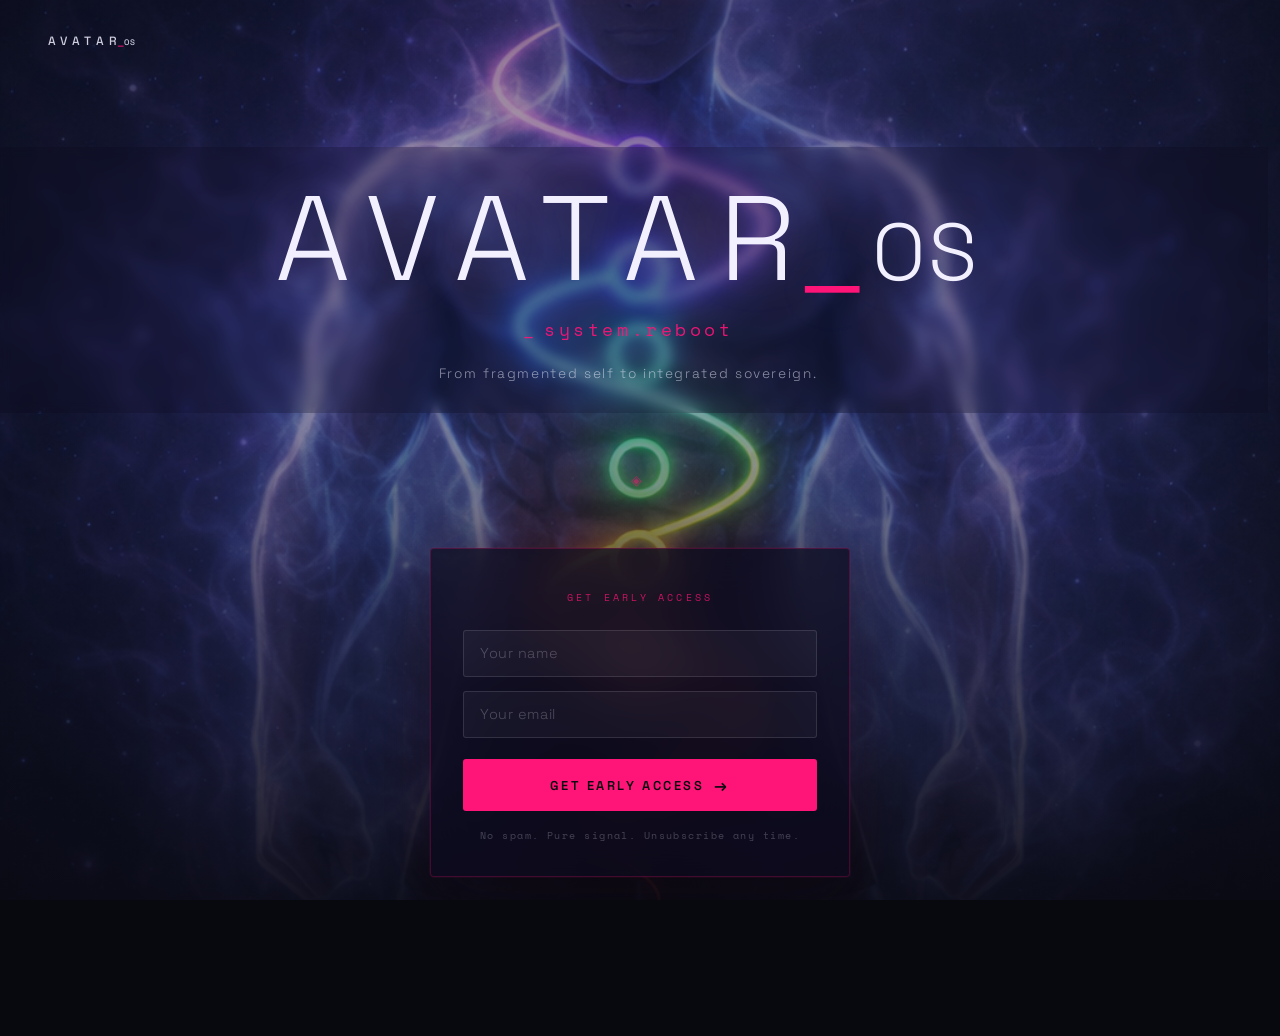
==== index.html @ 183b56e2 "landing_page_v1 Typography: AVATAR_OS logotype with tight _os suffix, smaller OS at 67%, flush kerni" ====
<!DOCTYPE html>
<html lang="en">
<head>
  <meta charset="UTF-8" />
  <meta name="viewport" content="width=device-width, initial-scale=1.0" />
  <title>AvatarOS — system.reboot</title>
  <link rel="preconnect" href="https://fonts.googleapis.com" />
  <link rel="preconnect" href="https://fonts.gstatic.com" crossorigin />
  <link href="https://fonts.googleapis.com/css2?family=Space+Grotesk:wght@300;400;500;600&family=Space+Mono:wght@400;700&display=swap" rel="stylesheet" />
  <link rel="stylesheet" href="style.css" />
</head>
<body>

  <!-- Hero background -->
  <div class="hero-bg">
    <div class="hero-overlay"></div>
  </div>

  <!-- Top nav logo -->
  <header class="site-header">
    <div class="wordmark">AVATAR<span class="tight"><span class="dot">_</span><span class="os">OS</span></span></div>
  </header>

  <!-- Main content -->
  <main class="main-content">

    <div class="hero-text">
      <h1 class="hero-title">AVATAR<span class="tight"><span class="dot">_</span><span class="os">OS</span></span></h1>
      <p class="tagline"><span class="cursor-blink">_</span> system.reboot</p>
      <p class="sub-tagline">From fragmented self to integrated sovereign.</p>
    </div>

    <div class="divider-glyph" aria-hidden="true">◈</div>

    <!-- Signup form -->
    <section class="signup-card">
      <p class="form-label">GET EARLY ACCESS</p>
      <form class="signup-form" id="signupForm">
        <div class="field-group">
          <input
            type="text"
            id="name"
            name="name"
            placeholder="Your name"
            autocomplete="name"
            required
          />
        </div>
        <div class="field-group">
          <input
            type="email"
            id="email"
            name="email"
            placeholder="Your email"
            autocomplete="email"
            required
          />
        </div>
        <button type="submit" class="cta-btn">
          <span class="btn-text">Get Early Access</span>
          <span class="btn-arrow">→</span>
        </button>
      </form>
      <p class="form-disclaimer">No spam. Pure signal. Unsubscribe any time.</p>
    </section>

  </main>

  <!-- Footer -->
  <footer class="site-footer">
    <span class="footer-copy">© 2026 AvatarOS</span>
    <span class="footer-sep">·</span>
    <span class="footer-tagline">Consciousness. Creation. Legacy.</span>
  </footer>

  <script src="main.js"></script>
</body>
</html>
---- style.css ----
/* ── Reset & base ── */
*, *::before, *::after { box-sizing: border-box; margin: 0; padding: 0; }

:root {
  --void:       #08080F;
  --indigo-deep:#0D0B1E;
  --indigo-mid: #1A1040;
  --pink:       #FF1477;
  --pink-glow:  rgba(255, 20, 119, 0.35);
  --pink-soft:  rgba(255, 20, 119, 0.12);
  --white:      #F2F0FF;
  --white-dim:  rgba(242, 240, 255, 0.55);
  --white-mute: rgba(242, 240, 255, 0.25);
  --emerald:    #33FF88;
  --gold:       #FFD54A;
  --font-display: 'Space Grotesk', sans-serif;
  --font-mono:    'Space Mono', monospace;
}

html, body {
  height: 100%;
  background: var(--void);
  color: var(--white);
  font-family: var(--font-display);
  font-size: 16px;
  line-height: 1.6;
  overflow-x: hidden;
}

/* ── Hero background ── */
.hero-bg {
  position: fixed;
  inset: 0;
  z-index: 0;
  background-image: url('assets/avatar-bg.png');
  background-size: cover;
  background-position: center center;
  background-repeat: no-repeat;
}

.hero-overlay {
  position: absolute;
  inset: 0;
  background:
    linear-gradient(
      to bottom,
      rgba(8, 8, 15, 0.45) 0%,
      rgba(8, 8, 15, 0.25) 35%,
      rgba(8, 8, 15, 0.55) 65%,
      rgba(8, 8, 15, 0.90) 100%
    );
}

/* ── Layout scaffold ── */
body {
  display: flex;
  flex-direction: column;
  min-height: 100vh;
}

.site-header,
.main-content,
.site-footer {
  position: relative;
  z-index: 1;
}

/* ── Header / wordmark ── */
.site-header {
  padding: 2rem 3rem;
  display: flex;
  align-items: center;
}

.wordmark {
  font-family: var(--font-display);
  font-size: 0.75rem;
  font-weight: 500;
  letter-spacing: 0.45em;
  text-transform: uppercase;
  color: var(--white);
  opacity: 0.85;
}

.dot {
  color: var(--pink) !important;
  opacity: 1;
}

.tight {
  letter-spacing: 0.02em;
}

.hero-title .tight {
  margin-left: -0.18em;
}

.wordmark .tight {
  margin-left: -0.45em;
}

.os {
  font-size: 0.67em;
}

/* ── Main content ── */
.main-content {
  flex: 1;
  display: flex;
  flex-direction: column;
  align-items: center;
  justify-content: center;
  padding: 4rem 1.5rem 6rem;
  gap: 3.5rem;
  text-align: center;
}

/* ── Hero text ── */
.hero-text {
  display: flex;
  flex-direction: column;
  align-items: center;
  gap: 1rem;
  width: 100vw;
  margin-left: calc(-50vw + 50%);
  background: rgba(13, 11, 30, 0.25);
  border: none;
  padding: 2rem 3rem 1.75rem;
  backdrop-filter: blur(6px);
  -webkit-backdrop-filter: blur(6px);
}

.hero-title {
  font-family: var(--font-display);
  font-size: clamp(3.5rem, 10vw, 7.5rem);
  font-weight: 300;
  letter-spacing: 0.18em;
  text-transform: uppercase;
  color: var(--white);
  line-height: 1;
  text-shadow:
    0 0 60px rgba(242, 240, 255, 0.15),
    0 0 120px rgba(255, 20, 119, 0.08);
}

.tagline {
  font-family: var(--font-mono);
  font-size: clamp(0.85rem, 2.2vw, 1.1rem);
  font-weight: 400;
  letter-spacing: 0.2em;
  color: var(--pink);
  opacity: 0.9;
  display: flex;
  align-items: center;
  gap: 0.4em;
}

.cursor-blink {
  animation: blink 1.1s step-end infinite;
  color: var(--pink);
}

@keyframes blink {
  0%, 100% { opacity: 1; }
  50%       { opacity: 0; }
}

.sub-tagline {
  font-size: 0.85rem;
  font-weight: 300;
  letter-spacing: 0.12em;
  color: var(--white-dim);
  margin-top: 0.25rem;
}

.divider-glyph {
  font-size: 0.9rem;
  color: var(--pink);
  opacity: 0.5;
  letter-spacing: 0.5em;
}

/* ── Signup card ── */
.signup-card {
  width: 100%;
  max-width: 420px;
  background: rgba(13, 11, 30, 0.72);
  border: 1px solid rgba(255, 20, 119, 0.22);
  border-radius: 4px;
  padding: 2.5rem 2rem 2rem;
  backdrop-filter: blur(24px);
  -webkit-backdrop-filter: blur(24px);
  box-shadow:
    0 0 0 1px rgba(255, 20, 119, 0.06),
    0 24px 64px rgba(8, 8, 15, 0.6),
    0 0 80px rgba(255, 20, 119, 0.06);
}

.form-label {
  font-family: var(--font-mono);
  font-size: 0.65rem;
  letter-spacing: 0.3em;
  color: var(--pink);
  margin-bottom: 1.5rem;
  opacity: 0.75;
}

.signup-form {
  display: flex;
  flex-direction: column;
  gap: 0.85rem;
}

.field-group input {
  width: 100%;
  background: rgba(242, 240, 255, 0.04);
  border: 1px solid rgba(242, 240, 255, 0.12);
  border-radius: 3px;
  padding: 0.85rem 1rem;
  color: var(--white);
  font-family: var(--font-display);
  font-size: 0.9rem;
  font-weight: 300;
  letter-spacing: 0.04em;
  transition: border-color 0.2s, box-shadow 0.2s, background 0.2s;
  outline: none;
}

.field-group input::placeholder {
  color: var(--white-mute);
}

.field-group input:focus {
  border-color: rgba(255, 20, 119, 0.5);
  background: rgba(255, 20, 119, 0.04);
  box-shadow: 0 0 0 3px rgba(255, 20, 119, 0.08);
}

/* ── CTA button ── */
.cta-btn {
  margin-top: 0.5rem;
  width: 100%;
  display: flex;
  align-items: center;
  justify-content: center;
  gap: 0.6rem;
  background: var(--pink);
  color: var(--void);
  border: none;
  border-radius: 3px;
  padding: 0.95rem 1.5rem;
  font-family: var(--font-display);
  font-size: 0.8rem;
  font-weight: 600;
  letter-spacing: 0.2em;
  text-transform: uppercase;
  cursor: pointer;
  transition: background 0.2s, box-shadow 0.2s, transform 0.15s;
}

.cta-btn:hover {
  background: #ff3d8f;
  box-shadow: 0 0 32px rgba(255, 20, 119, 0.45);
  transform: translateY(-1px);
}

.cta-btn:active {
  transform: translateY(0);
  box-shadow: none;
}

.btn-arrow {
  font-size: 1rem;
  transition: transform 0.2s;
}

.cta-btn:hover .btn-arrow {
  transform: translateX(3px);
}

/* ── Success state ── */
.signup-card.success .signup-form {
  display: none;
}

.success-message {
  display: none;
  flex-direction: column;
  align-items: center;
  gap: 0.75rem;
  padding: 0.5rem 0 1rem;
}

.signup-card.success .success-message {
  display: flex;
}

.success-icon {
  font-size: 2rem;
  color: var(--emerald);
  text-shadow: 0 0 20px rgba(51, 255, 136, 0.5);
}

.success-title {
  font-family: var(--font-mono);
  font-size: 0.75rem;
  letter-spacing: 0.25em;
  color: var(--emerald);
}

.success-body {
  font-size: 0.82rem;
  color: var(--white-dim);
  font-weight: 300;
  letter-spacing: 0.05em;
}

/* ── Disclaimer ── */
.form-disclaimer {
  margin-top: 1.1rem;
  font-family: var(--font-mono);
  font-size: 0.6rem;
  letter-spacing: 0.15em;
  color: var(--white-mute);
  text-align: center;
}

/* ── Footer ── */
.site-footer {
  padding: 1.5rem 3rem;
  display: flex;
  align-items: center;
  justify-content: center;
  gap: 1rem;
  font-family: var(--font-mono);
  font-size: 0.6rem;
  letter-spacing: 0.2em;
  color: var(--white-mute);
}

.footer-sep { color: var(--pink); opacity: 0.4; }

/* ── Responsive ── */
@media (max-width: 480px) {
  .site-header { padding: 1.5rem; }
  .signup-card { padding: 2rem 1.5rem 1.75rem; }
  .main-content { gap: 2.5rem; }
}
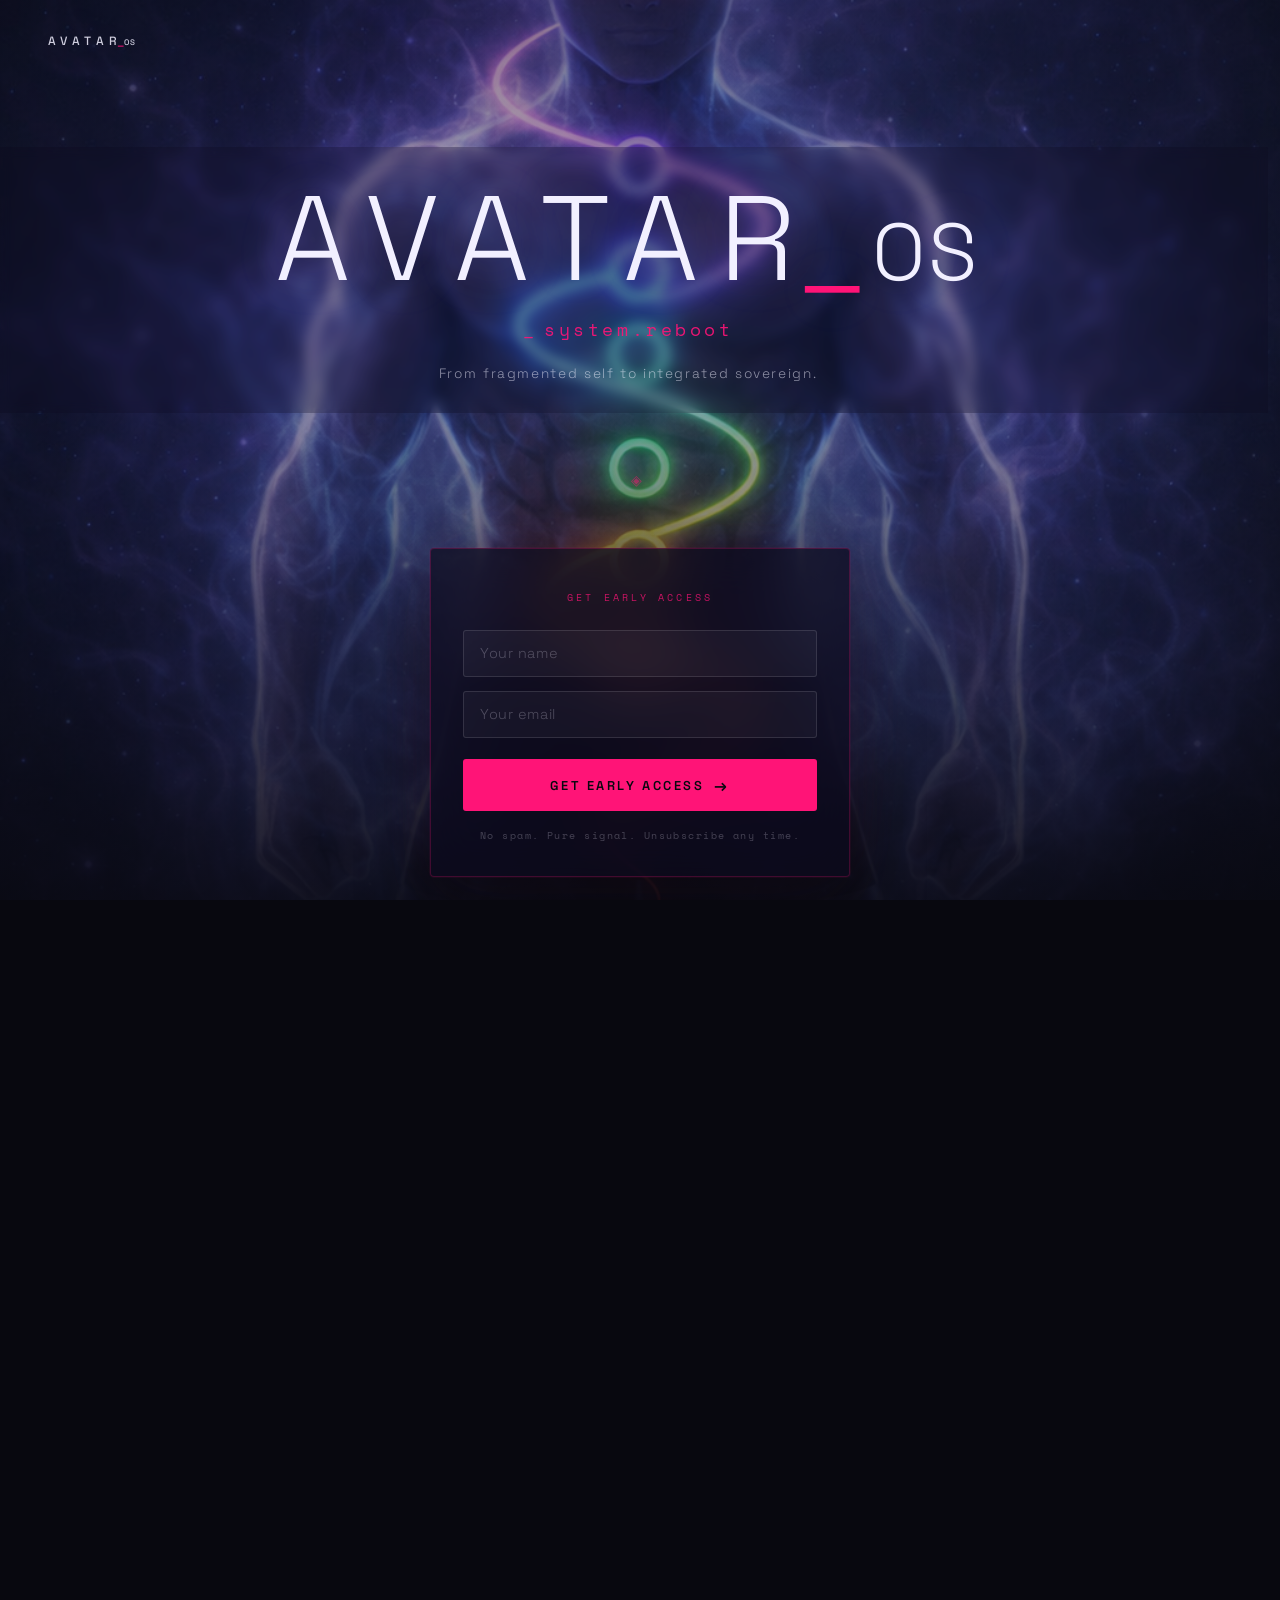
==== commit 92a43027: "landing-page-v2-short-version Added about/body copy section with three-paragraph manifesto and --Ava" ====
--- a/index.html
+++ b/index.html
@@ -66,6 +66,39 @@
 
   </main>
 
+  <!-- About section -->
+  <section class="about-section">
+    <p class="about-text">Modern life rarely breaks us all at once. It fragments us. Our attention is captured, our nervous systems are overloaded, and our minds are filled with inherited scripts, endless distractions, and algorithmic conditioning. We were born with ancient psychotechnology designed for survival, but we are trying to navigate a world our ancestors could never have imagined. The result is a quiet loss of sovereignty. We function, but we no longer feel fully authored by ourselves. We consume, react, scroll, worry, and perform, while feeling increasingly disconnected from our bodies, our purpose, and our deepest potential.</p>
+    <p class="about-text">AvatarOS exists to reverse that process. It is a practical operating system for the modern human — a system designed to help you reclaim your attention, regulate your nervous system, debug inherited patterns, and consciously reprogram the way you think, feel, and act. Through breathwork, philosophy, self-observation, embodied practices, and timeless psychotechnology drawn from both ancient wisdom and modern science, AvatarOS helps transform fragmentation into integration, reactivity into agency, and unconscious living into conscious self-authorship. This is not about escaping reality. It is about becoming the conscious programmer of your reality.</p>
+    <p class="about-text">If the modern world has trained you by accident, AvatarOS invites you to train yourself deliberately. To stop living on autopilot. To stop struggling alone in the dark. To become less controlled by chaos, distraction, and unconscious habits, and more capable of living with clarity, strength, meaning, and disciplined freedom. Join our growing community of sovereign individuals and take the first step with a free copy of the BRAVESONG Codex — a practical guide to laying the foundations of an integrated life and building the bedrock upon which an entire sovereign reality can be constructed.</p>
+    <p class="about-sig"><span class="about-sig-tag">_system.reboot</span><span class="about-sig-name">--Avatar Wuji</span></p>
+  </section>
+
+  <!-- Repeat signup form -->
+  <div class="main-content repeat-form">
+    <section class="signup-card">
+      <p class="form-label">GET EARLY ACCESS</p>
+      <form class="signup-form" id="signupForm2">
+        <div class="field-group">
+          <input type="text" id="name2" name="name" placeholder="Your name" autocomplete="name" required />
+        </div>
+        <div class="field-group">
+          <input type="email" id="email2" name="email" placeholder="Your email" autocomplete="email" required />
+        </div>
+        <button type="submit" class="cta-btn">
+          <span class="btn-text">Get Early Access</span>
+          <span class="btn-arrow">→</span>
+        </button>
+      </form>
+      <p class="form-disclaimer">No spam. Pure signal. Unsubscribe any time.</p>
+      <div class="success-message">
+        <div class="success-icon">◈</div>
+        <p class="success-title">// signal.received</p>
+        <p class="success-body">You're in. Early access incoming.</p>
+      </div>
+    </section>
+  </div>
+
   <!-- Footer -->
   <footer class="site-footer">
     <span class="footer-copy">© 2026 AvatarOS</span>
--- a/style.css
+++ b/style.css
@@ -325,6 +325,66 @@
   text-align: center;
 }
 
+/* ── About section ── */
+.about-section {
+  position: relative;
+  z-index: 1;
+  width: 100vw;
+  margin-left: calc(-50vw + 50%);
+  background: rgba(13, 11, 30, 0.25);
+  backdrop-filter: blur(6px);
+  -webkit-backdrop-filter: blur(6px);
+  padding: 3.5rem 2rem 3rem;
+  display: flex;
+  flex-direction: column;
+  align-items: center;
+}
+
+.about-text {
+  max-width: 680px;
+  font-size: 0.95rem;
+  font-weight: 300;
+  line-height: 1.9;
+  letter-spacing: 0.04em;
+  color: var(--white-dim);
+  text-align: center;
+  margin-bottom: 1.5rem;
+}
+
+.about-sig {
+  max-width: 680px;
+  display: flex;
+  flex-direction: column;
+  align-items: center;
+  gap: 0.4rem;
+  margin-top: 0.5rem;
+  padding-top: 1.5rem;
+  border-top: 1px solid rgba(255, 20, 119, 0.2);
+  width: 100%;
+}
+
+.about-sig-tag {
+  font-family: var(--font-mono);
+  font-size: 0.75rem;
+  letter-spacing: 0.2em;
+  color: var(--pink);
+  opacity: 0.8;
+}
+
+.about-sig-name {
+  font-family: var(--font-mono);
+  font-size: 0.75rem;
+  letter-spacing: 0.2em;
+  color: var(--pink);
+  opacity: 0.85;
+}
+
+/* ── Repeat form wrapper ── */
+.repeat-form {
+  padding-top: 3.5rem;
+  padding-bottom: 4rem;
+}
+
 /* ── Footer ── */
 .site-footer {
   padding: 1.5rem 3rem;
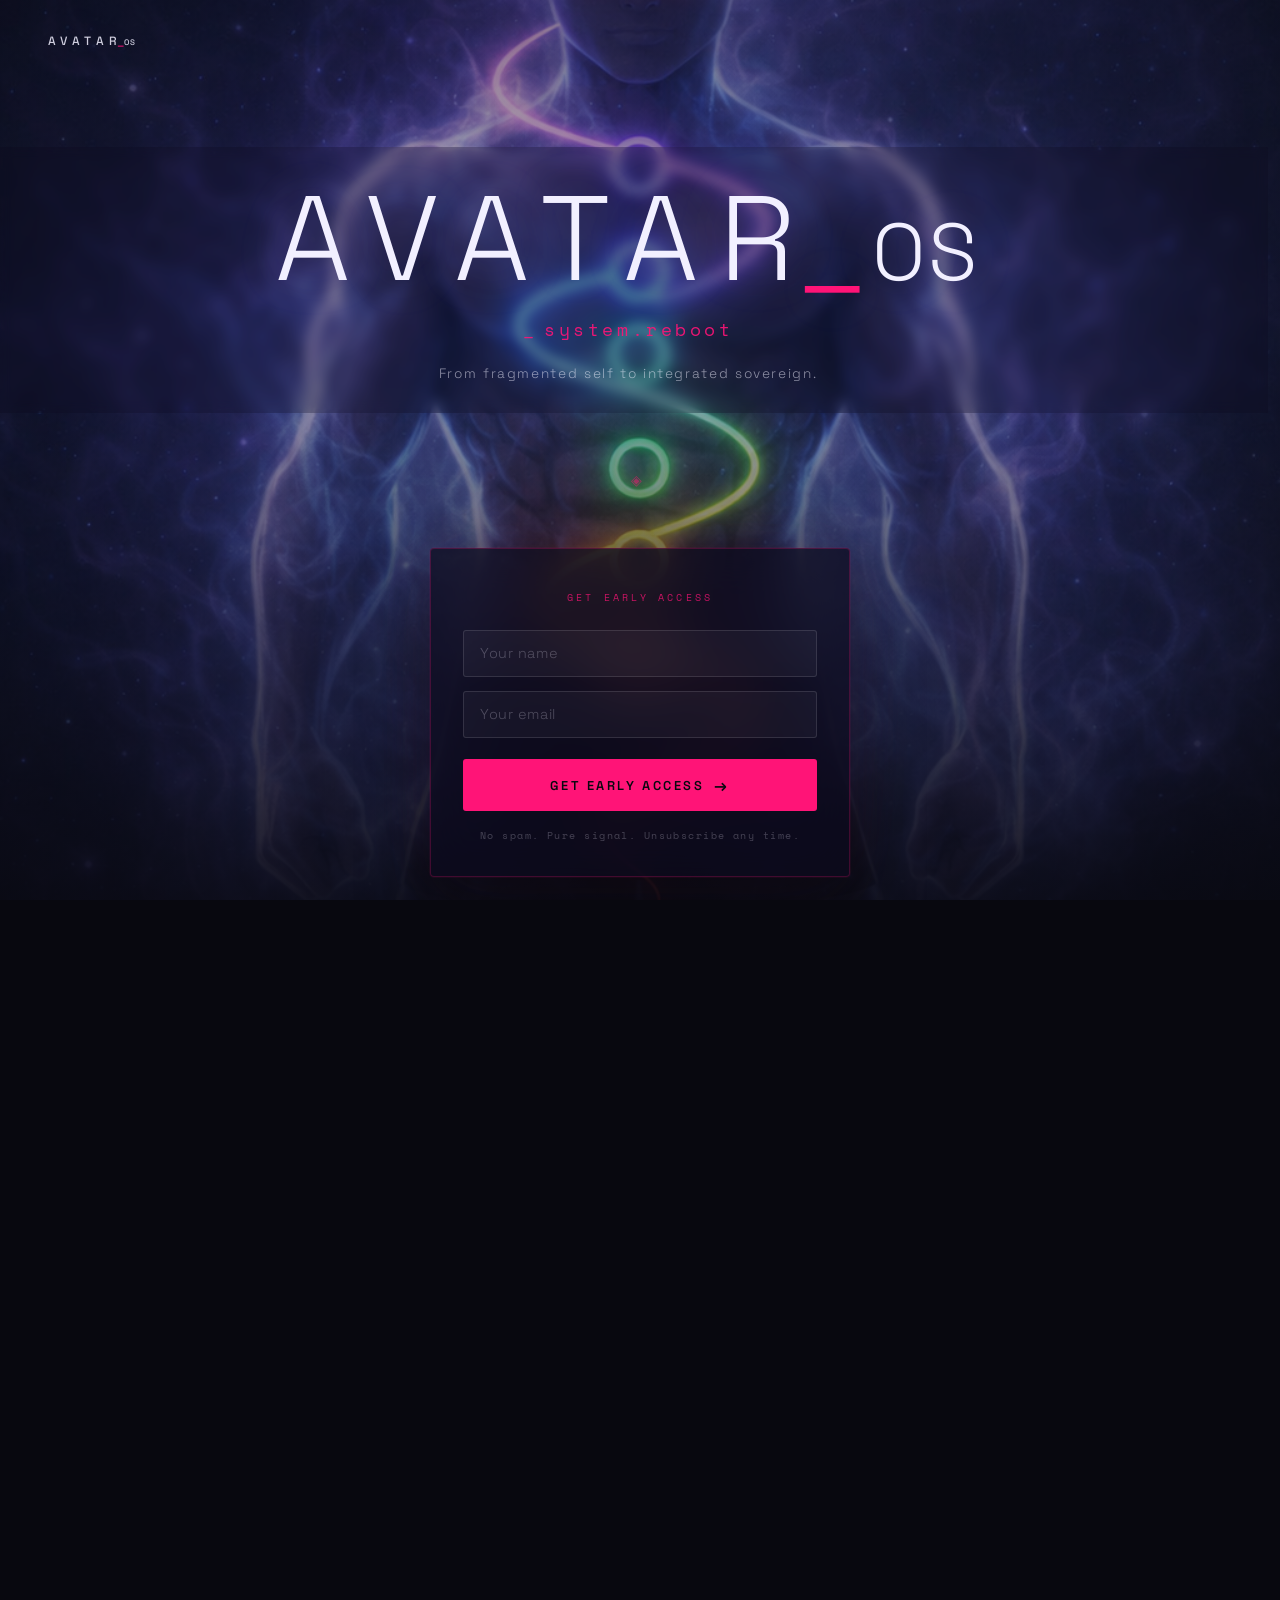
==== commit 94df7ce9: "landing-page-v2-long-version Full long-form manifesto copy replacing short version. Typographic hier" ====
--- a/index.html
+++ b/index.html
@@ -68,9 +68,54 @@
 
   <!-- About section -->
   <section class="about-section">
-    <p class="about-text">Modern life rarely breaks us all at once. It fragments us. Our attention is captured, our nervous systems are overloaded, and our minds are filled with inherited scripts, endless distractions, and algorithmic conditioning. We were born with ancient psychotechnology designed for survival, but we are trying to navigate a world our ancestors could never have imagined. The result is a quiet loss of sovereignty. We function, but we no longer feel fully authored by ourselves. We consume, react, scroll, worry, and perform, while feeling increasingly disconnected from our bodies, our purpose, and our deepest potential.</p>
-    <p class="about-text">AvatarOS exists to reverse that process. It is a practical operating system for the modern human — a system designed to help you reclaim your attention, regulate your nervous system, debug inherited patterns, and consciously reprogram the way you think, feel, and act. Through breathwork, philosophy, self-observation, embodied practices, and timeless psychotechnology drawn from both ancient wisdom and modern science, AvatarOS helps transform fragmentation into integration, reactivity into agency, and unconscious living into conscious self-authorship. This is not about escaping reality. It is about becoming the conscious programmer of your reality.</p>
-    <p class="about-text">If the modern world has trained you by accident, AvatarOS invites you to train yourself deliberately. To stop living on autopilot. To stop struggling alone in the dark. To become less controlled by chaos, distraction, and unconscious habits, and more capable of living with clarity, strength, meaning, and disciplined freedom. Join our growing community of sovereign individuals and take the first step with a free copy of the BRAVESONG Codex — a practical guide to laying the foundations of an integrated life and building the bedrock upon which an entire sovereign reality can be constructed.</p>
+    <p class="about-text">Modern life doesn't destroy a person all at once.</p>
+    <p class="about-line">It fragments them.</p>
+    <p class="about-text">A little attention's taken here, a little energy there, a little courage somewhere else. Before long, the human who was born whole is living as a collection of disconnected processes:</p>
+    <p class="about-text">body over here, mind over there, heart somewhere behind, spirit postponed until god-only-knows when.</p>
+    <p class="about-text">The tragedy of the 21st century is not <em>merely</em> that we have become stressed, distracted, or anxious.</p>
+    <p class="about-line">It's that we've become <em>domesticated</em>.</p>
+    <p class="about-text">Humans evolved with ancient psychotechnology designed to keep us alive on the plains of Africa. Yet we're now attempting to navigate an age of algorithms, infinite stimulation, social media, artificial intelligence, digital addictions, and systems that compete relentlessly for our attention.</p>
+    <p class="about-line">Those systems are winning.</p>
+    <p class="about-text">Our nervous systems are overwhelmed. Our attention is fragmented. Our desires are manipulated. Our identities are inherited rather than chosen.</p>
+    <p class="about-text">We scroll, consume, react, perform, obey, and repeat, while mistaking our conditioning for our personality... and we call this freedom.</p>
+    <p class="about-text">But beneath the surface, many people sense that something has gone terribly wrong.</p>
+    <p class="about-scatter">They feel scattered.<br>Restless.<br>Disconnected.<br>Spiritually malnourished.<br>Pulled in a thousand directions.<br>Unable to focus.<br>Unable to rest.<br>Unable to hear themselves think.</p>
+    <p class="about-text">They don't feel broken. They feel hijacked. And they're right.</p>
+    <p class="about-line">Modern civilization has become a war for consciousness.</p>
+    <p class="about-text">The battlefield is attention; the prize is the human nervous system.</p>
+    <p class="about-text">Every day, BILLIONS of dollars are spent competing to program your mind, shape your desires, exploit your fears, and train you to become more reactive, more distracted, and easier to control.</p>
+    <p class="about-text">If you cannot direct your attention consciously, intentionally, someone else will.</p>
+    <p class="about-text">If you cannot govern yourself, someone else will gladly do it for you.</p>
+    <p class="about-line">Most people are being programmed; very few are learning how to <em>program themselves</em>.</p>
+    <p class="about-quote"><em>"Until you make the unconscious conscious, it will direct your life and you will call it fate."</em><span class="about-quote-attr">-- C.G. Jung</span></p>
+    <p class="about-line">AvatarOS exists for those who refuse to remain asleep.</p>
+    <p class="about-text">It begins with a simple realization:</p>
+    <p class="about-text">If your breath, attention, body, emotions, speech, imagination, habits, beliefs, and inner narratives are shaped by accident, then your life itself will be shaped by accident too.</p>
+    <p class="about-text">If they're cultivated consciously, even for a few minutes a day, something extraordinary becomes possible.</p>
+    <p class="about-scatter">You can become the <em>conscious programmer of your own reality</em>.<br>You can reclaim your internal sovereignty.<br>You can stop struggling alone in the dark.<br>You can transform from a <em>passive consumer into an active creator</em>.<br>From a victim of circumstance into an author of destiny.<br>From fragmentation into integration.<br>From reaction into mastery.<br>From unconsciousness into awareness.<br>From inherited scripts into self-authorship.</p>
+    <div class="about-divider"></div>
+    <p class="about-text">AvatarOS is not another self-help system. It's not productivity porn, nor is it shallow positivity. It's not toxic masculinity, nor is it passive escapism. It's not blind ideology, or shallow woo woo.</p>
+    <p class="about-line">It's a <em>practical operating system for conscious humans</em>.</p>
+    <p class="about-text">A modern system of psychotechnology that combines ancient wisdom and modern science to help you regulate your nervous system, reclaim your attention, integrate your shadow, strengthen your body, clarify your mind, and kindle the divine spark that has always lived within you.</p>
+    <p class="about-scatter">It is internal statecraft.<br>Mental alchemy.<br>Spiritual transmutation.<br>Embodied philosophy.<br>A guide to becoming stronger, calmer, wiser, and more deeply alive.</p>
+    <p class="about-text">Because the greatest revolution has never been political. It has always been personal.</p>
+    <p class="about-quote"><em>How do you propose to change the world if you do not know how to change yourself?<br>How do you propose to lead others if you cannot lead yourself?<br>How do you propose to build a sovereign civilization while remaining enslaved to unconscious habits, compulsions, distractions, and fears?</em></p>
+    <p class="about-line">The sovereign rebellion begins within.</p>
+    <p class="about-scatter">Not through hatred.<br>Not through resentment.<br>Not through blame.<br>But through responsibility.<br>Through awareness.<br>Through discipline.<br>Through brotherhood and sisterhood.<br>Through the slow and sacred work of becoming fully human.</p>
+    <p class="about-text">The ancients understood something that modernity has forgotten: Man is both predator and prey. Creator and destroyer. Animal and angel. A bridge between what he is and what he might become.</p>
+    <p class="about-text">As Nietzsche wrote, man is a rope stretched between the ape and the Overman — something that must be overcome.</p>
+    <p class="about-line">AvatarOS exists to help conscious men and women undertake that journey.</p>
+    <p class="about-scatter">Not toward perfection.<br>But toward integration.<br>Toward sovereignty.<br>Toward meaning.<br>Toward the emergence of a new kind of human being — one capable of navigating the omnicrises of the twenty-first century without losing their soul.</p>
+    <p class="about-text">A human being whose very existence becomes an act of rebellion against fragmentation. Whose calm becomes strength. Whose discipline becomes freedom. Whose awareness becomes power. Whose life becomes a work of art.</p>
+    <div class="about-divider"></div>
+    <p class="about-line">Together, we are attempting something audacious:</p>
+    <p class="about-scatter">To build a new hero story.<br>A new language.<br>A new shared narrative.<br>A living laboratory for the future human.</p>
+    <p class="about-text">A community of initiates dedicated not to escaping reality, but to mastering themselves so completely that they may become forces for healing, wisdom, courage, and renewal in the world.</p>
+    <p class="about-scatter">Because hope is not dead.<br>The divine spark has not gone out.<br>And the operating system can be upgraded.</p>
+    <div class="about-divider"></div>
+    <p class="about-line">Join us.</p>
+    <p class="about-text">Take the first step. Enter your name and email below and receive a free copy of our 'Level 0 training', the BRAVESONG Codex — a field manual for reclaiming your attention, rebuilding your foundations, and laying the bedrock upon which an entire sovereign reality can be constructed.</p>
+    <p class="about-scatter">Because you were never meant merely to survive.<br>You were meant to awaken.<br>You were meant to become conscious.<br>You were meant to become sovereign.</p>
     <p class="about-sig"><span class="about-sig-tag">_system.reboot</span><span class="about-sig-name">--Avatar Wuji</span></p>
   </section>
 
--- a/style.css
+++ b/style.css
@@ -351,6 +351,65 @@
   margin-bottom: 1.5rem;
 }
 
+/* Short punchy single lines */
+.about-line {
+  max-width: 680px;
+  font-size: 1.05rem;
+  font-weight: 400;
+  line-height: 1.7;
+  letter-spacing: 0.05em;
+  color: var(--white);
+  text-align: center;
+  margin-bottom: 1.5rem;
+}
+
+/* Short scattered vertical list items */
+.about-scatter {
+  max-width: 480px;
+  font-size: 0.9rem;
+  font-weight: 300;
+  line-height: 2.1;
+  letter-spacing: 0.06em;
+  color: var(--white-dim);
+  text-align: center;
+  margin-bottom: 1.5rem;
+  font-style: italic;
+}
+
+/* Block quote / rhetorical questions */
+.about-quote {
+  max-width: 580px;
+  font-size: 0.9rem;
+  font-weight: 300;
+  line-height: 2;
+  letter-spacing: 0.05em;
+  color: var(--white-dim);
+  text-align: center;
+  margin-bottom: 1.5rem;
+  border-left: 2px solid rgba(255, 20, 119, 0.4);
+  padding-left: 1.5rem;
+  text-align: left;
+}
+
+.about-quote-attr {
+  display: block;
+  margin-top: 0.6rem;
+  font-style: normal;
+  font-family: var(--font-mono);
+  font-size: 0.7rem;
+  letter-spacing: 0.15em;
+  color: var(--pink);
+  opacity: 0.7;
+}
+
+/* Horizontal rule divider */
+.about-divider {
+  width: 60px;
+  height: 1px;
+  background: rgba(255, 20, 119, 0.35);
+  margin: 2rem auto;
+}
+
 .about-sig {
   max-width: 680px;
   display: flex;
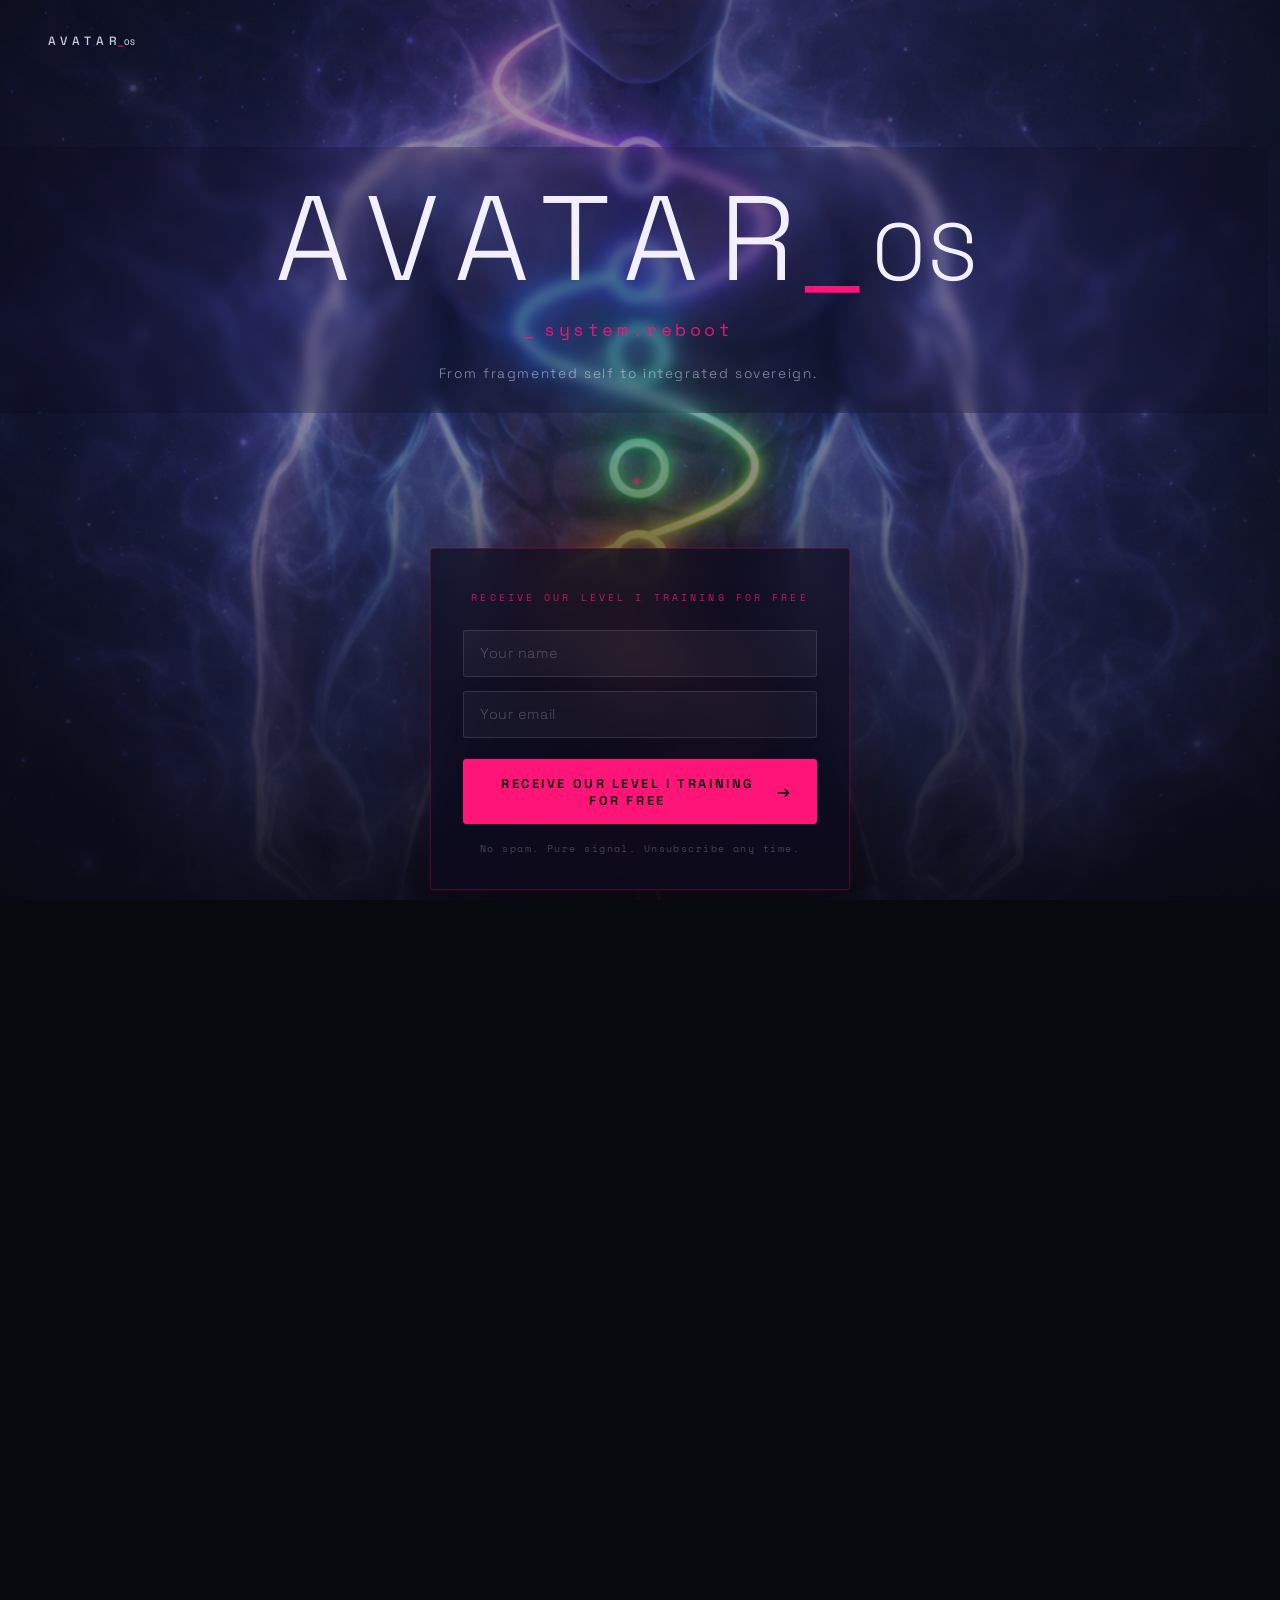
==== commit ed04ed0b: "Copy and form label updates - Form labels and CTA buttons updated to 'Receive our Level I training f" ====
--- a/index.html
+++ b/index.html
@@ -34,7 +34,7 @@
 
     <!-- Signup form -->
     <section class="signup-card">
-      <p class="form-label">GET EARLY ACCESS</p>
+      <p class="form-label">RECEIVE OUR LEVEL I TRAINING FOR FREE</p>
       <form class="signup-form" id="signupForm">
         <div class="field-group">
           <input
@@ -57,7 +57,7 @@
           />
         </div>
         <button type="submit" class="cta-btn">
-          <span class="btn-text">Get Early Access</span>
+          <span class="btn-text">Receive our Level I training for free</span>
           <span class="btn-arrow">→</span>
         </button>
       </form>
@@ -70,8 +70,8 @@
   <section class="about-section">
     <p class="about-text">Modern life doesn't destroy a person all at once.</p>
     <p class="about-line">It fragments them.</p>
-    <p class="about-text">A little attention's taken here, a little energy there, a little courage somewhere else. Before long, the human who was born whole is living as a collection of disconnected processes:</p>
-    <p class="about-text">body over here, mind over there, heart somewhere behind, spirit postponed until god-only-knows when.</p>
+    <p class="about-text">A little attention is taken here, a little energy there, a little courage somewhere else. Before long, the human who was born whole is living as a collection of disconnected processes:</p>
+    <p class="about-text">Body over here, mind over there, heart somewhere behind, spirit postponed until god-only-knows when.</p>
     <p class="about-text">The tragedy of the 21st century is not <em>merely</em> that we have become stressed, distracted, or anxious.</p>
     <p class="about-line">It's that we've become <em>domesticated</em>.</p>
     <p class="about-text">Humans evolved with ancient psychotechnology designed to keep us alive on the plains of Africa. Yet we're now attempting to navigate an age of algorithms, infinite stimulation, social media, artificial intelligence, digital addictions, and systems that compete relentlessly for our attention.</p>
@@ -99,7 +99,7 @@
     <p class="about-text">A modern system of psychotechnology that combines ancient wisdom and modern science to help you regulate your nervous system, reclaim your attention, integrate your shadow, strengthen your body, clarify your mind, and kindle the divine spark that has always lived within you.</p>
     <p class="about-scatter">It is internal statecraft.<br>Mental alchemy.<br>Spiritual transmutation.<br>Embodied philosophy.<br>A guide to becoming stronger, calmer, wiser, and more deeply alive.</p>
     <p class="about-text">Because the greatest revolution has never been political. It has always been personal.</p>
-    <p class="about-quote"><em>How do you propose to change the world if you do not know how to change yourself?<br>How do you propose to lead others if you cannot lead yourself?<br>How do you propose to build a sovereign civilization while remaining enslaved to unconscious habits, compulsions, distractions, and fears?</em></p>
+    <p class="about-quote"><em>How do you propose to change the world if you don't know how to change yourself?<br>How do you propose to lead others if you can't lead yourself?<br>How do you propose to build a sovereign civilization while remaining enslaved to unconscious habits, compulsions, distractions, and fears?</em></p>
     <p class="about-line">The sovereign rebellion begins within.</p>
     <p class="about-scatter">Not through hatred.<br>Not through resentment.<br>Not through blame.<br>But through responsibility.<br>Through awareness.<br>Through discipline.<br>Through brotherhood and sisterhood.<br>Through the slow and sacred work of becoming fully human.</p>
     <p class="about-text">The ancients understood something that modernity has forgotten: Man is both predator and prey. Creator and destroyer. Animal and angel. A bridge between what he is and what he might become.</p>
@@ -115,14 +115,14 @@
     <div class="about-divider"></div>
     <p class="about-line">Join us.</p>
     <p class="about-text">Take the first step. Enter your name and email below and receive a free copy of our 'Level 0 training', the BRAVESONG Codex — a field manual for reclaiming your attention, rebuilding your foundations, and laying the bedrock upon which an entire sovereign reality can be constructed.</p>
-    <p class="about-scatter">Because you were never meant merely to survive.<br>You were meant to awaken.<br>You were meant to become conscious.<br>You were meant to become sovereign.</p>
+    <p class="about-scatter">Because you were never meant merely to survive.<br>You were meant to awaken.<br>You were meant to become conscious.<br>You were meant to become sovereign.<br><br>You were meant to manifest hope,<br><br>Joy,<br><br>Love,<br><br>Rebellion.<br><br>And you weren't supposed to do it alone.<br><br>Join us.</p>
     <p class="about-sig"><span class="about-sig-tag">_system.reboot</span><span class="about-sig-name">--Avatar Wuji</span></p>
   </section>
 
   <!-- Repeat signup form -->
   <div class="main-content repeat-form">
     <section class="signup-card">
-      <p class="form-label">GET EARLY ACCESS</p>
+      <p class="form-label">RECEIVE OUR LEVEL I TRAINING FOR FREE</p>
       <form class="signup-form" id="signupForm2">
         <div class="field-group">
           <input type="text" id="name2" name="name" placeholder="Your name" autocomplete="name" required />
@@ -131,7 +131,7 @@
           <input type="email" id="email2" name="email" placeholder="Your email" autocomplete="email" required />
         </div>
         <button type="submit" class="cta-btn">
-          <span class="btn-text">Get Early Access</span>
+          <span class="btn-text">Receive our Level I training for free</span>
           <span class="btn-arrow">→</span>
         </button>
       </form>
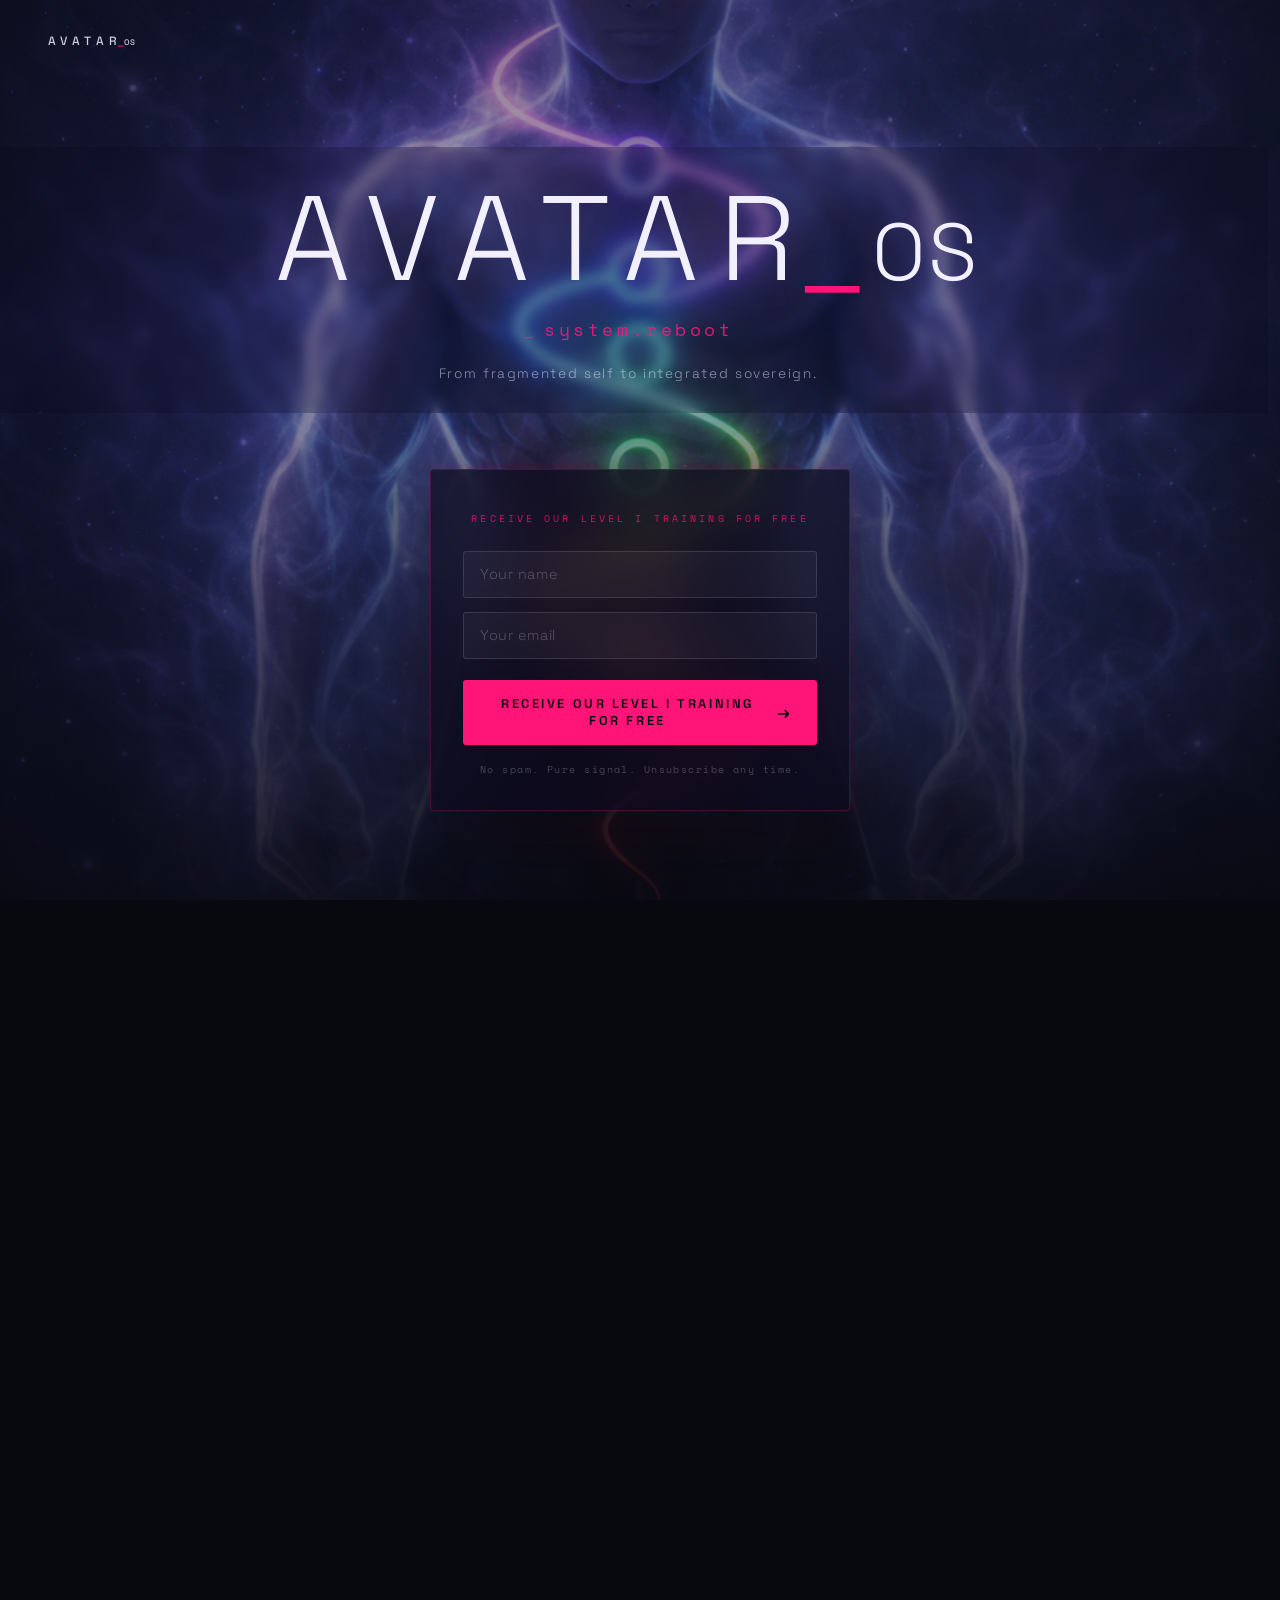
==== commit 59dd540a: "Remove divider glyph between hero and signup form Co-Authored-By: Claude Sonnet 4.6 <noreply@anthrop" ====
--- a/index.html
+++ b/index.html
@@ -29,8 +29,6 @@
       <p class="tagline"><span class="cursor-blink">_</span> system.reboot</p>
       <p class="sub-tagline">From fragmented self to integrated sovereign.</p>
     </div>
-
-    <div class="divider-glyph" aria-hidden="true">◈</div>
 
     <!-- Signup form -->
     <section class="signup-card">
@@ -136,11 +134,6 @@
         </button>
       </form>
       <p class="form-disclaimer">No spam. Pure signal. Unsubscribe any time.</p>
-      <div class="success-message">
-        <div class="success-icon">◈</div>
-        <p class="success-title">// signal.received</p>
-        <p class="success-body">You're in. Early access incoming.</p>
-      </div>
     </section>
   </div>
 
